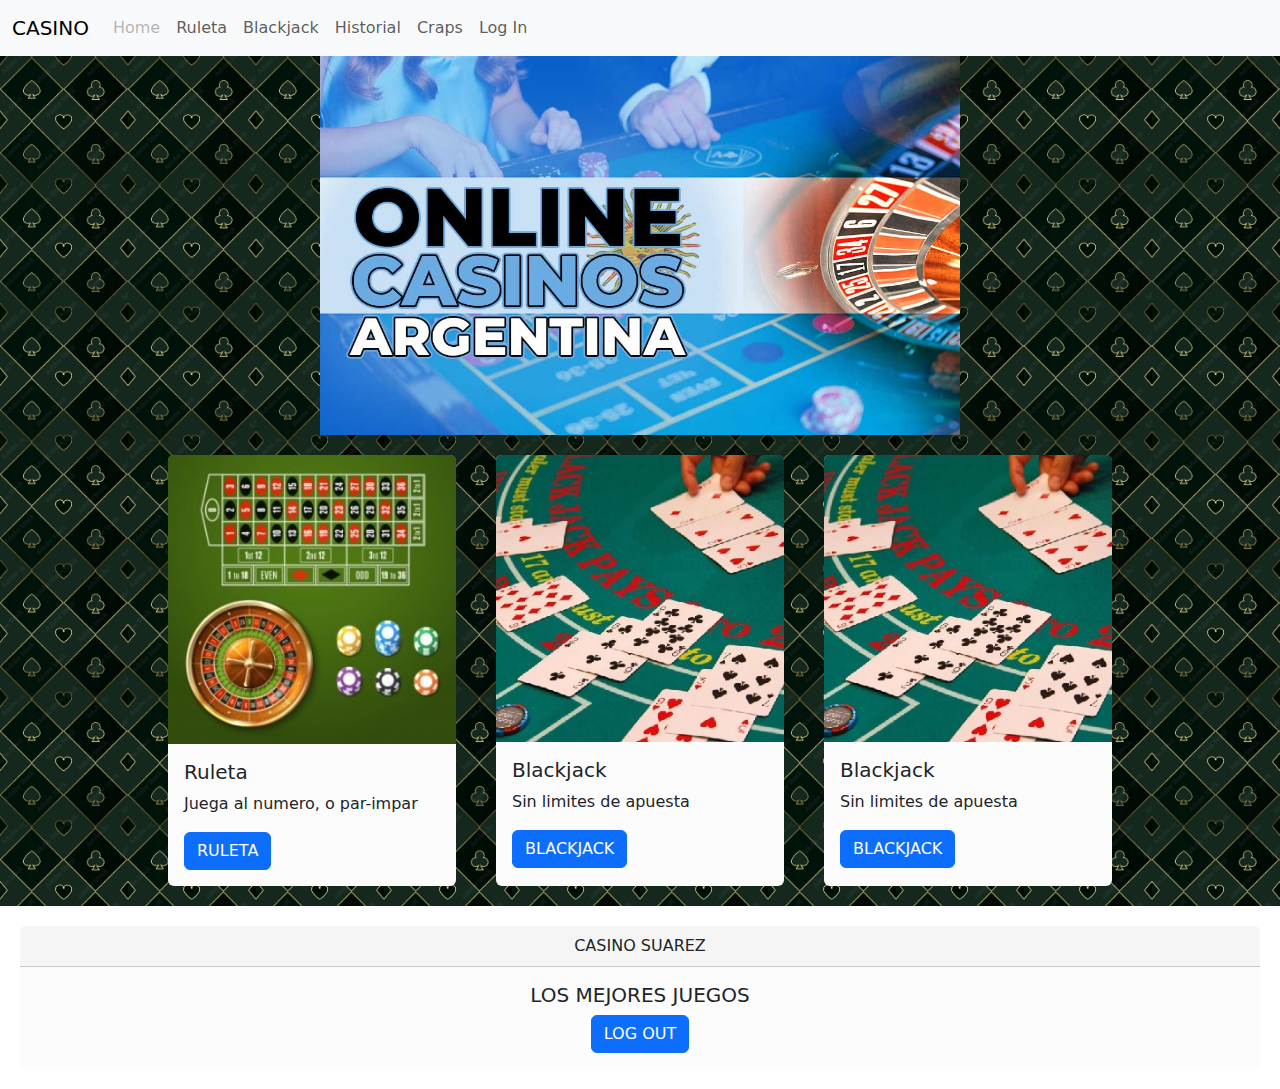
==== index.html @ d9e3111e "first commit" ====
<!DOCTYPE html>
<html lang="en">

<head>
    <meta charset="UTF-8">
    <meta name="viewport" content="width=device-width, initial-scale=1.0">
    <title>Document</title>
    <link href="https://cdn.jsdelivr.net/npm/bootstrap@5.3.3/dist/css/bootstrap.min.css" rel="stylesheet"
        integrity="sha384-QWTKZyjpPEjISv5WaRU9OFeRpok6YctnYmDr5pNlyT2bRjXh0JMhjY6hW+ALEwIH" crossorigin="anonymous">
    <link rel="stylesheet" href="./css/style.css">
</head>

<body>
    <nav>
        <nav class="navbar navbar-expand-lg bg-body-tertiary">
            <div class="container-fluid">
                <button class="navbar-toggler" type="button" data-bs-toggle="collapse"
                    data-bs-target="#navbarTogglerDemo03" aria-controls="navbarTogglerDemo03" aria-expanded="false"
                    aria-label="Toggle navigation">
                    <span class="navbar-toggler-icon"></span>
                </button>
                <a class="navbar-brand" href="#">CASINO</a>
                <div class="collapse navbar-collapse" id="navbarTogglerDemo03">
                    <ul class="navbar-nav me-auto mb-2 mb-lg-0">
                        <li class="nav-item">
                            <a class="nav-link disabled" aria-disabled="true">Home</a>
                        </li>
                        <li class="nav-item">
                            <a class="nav-link" href="./pages/ruleta.html">Ruleta</a>
                        </li>
                        <li class="nav-item">
                            <a class="nav-link" href="./pages/blackjack.html">Blackjack</a>
                        </li>
                        <li class="nav-item">
                            <a class="nav-link" href="./pages/historial.html">Historial</a>
                        </li>
                        <li class="nav-item">
                            <a class="nav-link" href="./pages/craps.html">Craps</a>
                        </li>
                        <li class="nav-item">
                            <a class="nav-link" href="./pages/login.html">Log In</a>
                        </li>
                    </ul>
                </div>
            </div>
        </nav>
    </nav>
    <main>
        <section class="mainIndex">
            <img src="../resources/casino-online-argentina.jpg" alt="" class="bannerIndex img-fluid">
            <section class="principal">
                
                <section class="juegos">
                    <div class="card" style="width: 18rem;">
                        <img src="../resources/ruleta-uno.jpg" class="card-img-top" alt="...">
                        <div class="card-body">
                            <h5 class="card-title">Ruleta</h5>
                            <p class="card-text">Juega al numero, o par-impar</p>
                            <a href="./pages/ruleta.html" class="btn btn-primary">RULETA</a>
                        </div>
                    </div>
                    <div class="card" style="width: 18rem;">
                        <img src="../resources/blackjack-uno.jpg" class="card-img-top" alt="...">
                        <div class="card-body">
                            <h5 class="card-title">Blackjack</h5>
                            <p class="card-text">Sin limites de apuesta</p>
                            <a href="./pages/blackjack.html" class="btn btn-primary">BLACKJACK</a>
                        </div>
                    </div>
                    <div class="card" style="width: 18rem;">
                        <img src="../resources/blackjack-uno.jpg" class="card-img-top" alt="...">
                        <div class="card-body">
                            <h5 class="card-title">Blackjack</h5>
                            <p class="card-text">Sin limites de apuesta</p>
                            <a href="./pages/blackjack.html" class="btn btn-primary">BLACKJACK</a>
                        </div>
                    </div>
                </section>
            </section>
        </section>
    </main>
    <footer>
        <div class="card text-center">
            <div class="card-header">
                CASINO SUAREZ
            </div>
            <div class="card-body">
                <h5 class="card-title">LOS MEJORES JUEGOS</h5>
                <button class="btn btn-primary" id="loggoutt">LOG OUT</button>
            </div>
        </div>
    </footer>

    <script src="https://cdn.jsdelivr.net/npm/bootstrap@5.3.3/dist/js/bootstrap.bundle.min.js"
        integrity="sha384-YvpcrYf0tY3lHB60NNkmXc5s9fDVZLESaAA55NDzOxhy9GkcIdslK1eN7N6jIeHz"
        crossorigin="anonymous"></script>
</body>

</html>
---- css/style.css ----
@charset "UTF-8";
* {
  margin: 0;
  padding: 0; }

.card {
  background-color: #fcfcfc;
  border: 0;
  margin: 20px; }

#wapp {
  position: fixed;
  top: 75%;
  right: 150px; }
  #wapp p {
    background-color: greenyellow;
    color: black;
    padding: 15px;
    border-radius: 15%; }

.pagina-fondo, .mainLogin, .main, .mainIndex, .mainRuleta {
  background-image: url("../resources/patron.png");
  background-size: 10%; }

.wapp {
  position: fixed;
  top: 75%;
  right: 150px; }
  .wapp button {
    background-color: greenyellow;
    color: black;
    padding: 15px;
    border-radius: 15%; }

.mainLogin {
  display: flex;
  flex-direction: column;
  justify-content: center;
  align-items: center; }
  .mainLogin .bannerLogin {
    width: 50%; }
  .mainLogin div {
    margin: 15px 0; }

.main {
  display: flex;
  justify-content: center; }
  .main .mesa {
    background-color: #11a711;
    width: 70%;
    display: flex;
    flex-direction: row;
    justify-content: center; }
    .main .mesa .ruleta img {
      width: 50%;
      border-radius: 50%;
      margin-top: 10px; }
    .main .mesa .ruleta div {
      margin-top: 30px; }

.mainIndex {
  display: flex;
  flex-direction: column;
  justify-content: center;
  align-items: center; }
  .mainIndex .bannerIndex {
    width: 50%; }
  .mainIndex .juegos {
    display: flex;
    flex-direction: row; }

.mainRuleta {
  display: flex;
  justify-content: center; }
  .mainRuleta .mesaRuleta {
    background-color: rgba(255, 255, 255, 0);
    width: 70%;
    display: flex;
    flex-direction: column;
    justify-content: center; }
    .mainRuleta .mesaRuleta .banner {
      display: flex;
      justify-content: center; }
    .mainRuleta .mesaRuleta #paño {
      background-color: #199919;
      display: flex;
      flex-direction: row;
      margin-top: 30px; }
      .mainRuleta .mesaRuleta #paño section {
        padding: 20px; }
        .mainRuleta .mesaRuleta #paño section .btn-group {
          margin-top: 10px; }
    .mainRuleta .mesaRuleta #panel {
      display: flex;
      flex-direction: row;
      justify-content: center;
      margin: 60px; }
    .mainRuleta .mesaRuleta .dados div {
      display: inline; }
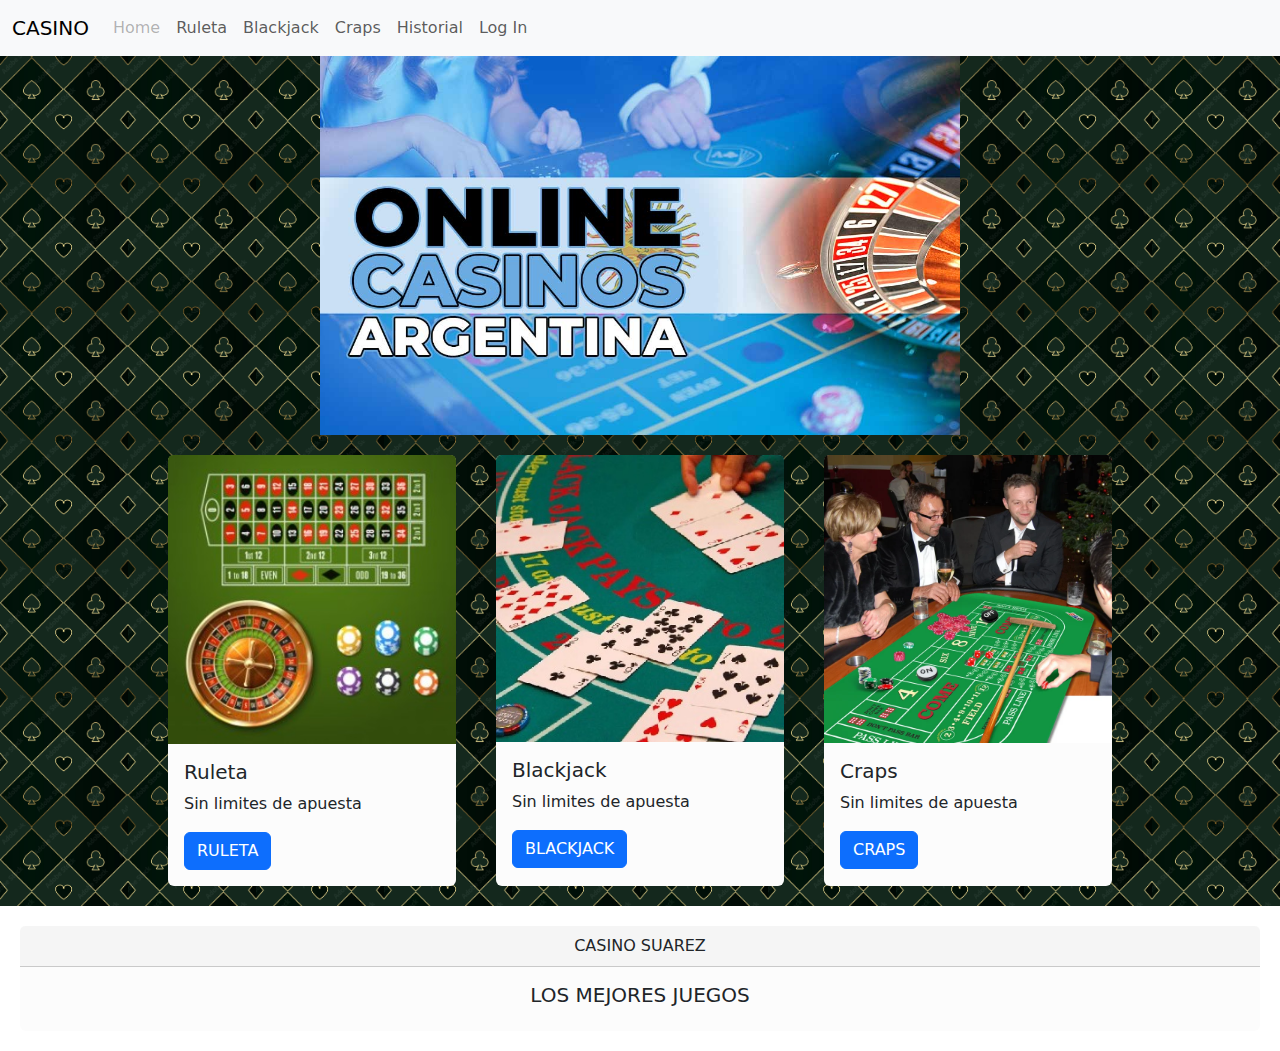
==== commit 034e10e0: "se agregó luxon para historial" ====
--- a/index.html
+++ b/index.html
@@ -32,10 +32,10 @@
                             <a class="nav-link" href="./pages/blackjack.html">Blackjack</a>
                         </li>
                         <li class="nav-item">
-                            <a class="nav-link" href="./pages/historial.html">Historial</a>
+                            <a class="nav-link" href="./pages/craps.html">Craps</a>
                         </li>
                         <li class="nav-item">
-                            <a class="nav-link" href="./pages/craps.html">Craps</a>
+                            <a class="nav-link" href="./pages/historial.html">Historial</a>
                         </li>
                         <li class="nav-item">
                             <a class="nav-link" href="./pages/login.html">Log In</a>
@@ -55,7 +55,7 @@
                         <img src="../resources/ruleta-uno.jpg" class="card-img-top" alt="...">
                         <div class="card-body">
                             <h5 class="card-title">Ruleta</h5>
-                            <p class="card-text">Juega al numero, o par-impar</p>
+                            <p class="card-text">Sin limites de apuesta</p>
                             <a href="./pages/ruleta.html" class="btn btn-primary">RULETA</a>
                         </div>
                     </div>
@@ -68,11 +68,11 @@
                         </div>
                     </div>
                     <div class="card" style="width: 18rem;">
-                        <img src="../resources/blackjack-uno.jpg" class="card-img-top" alt="...">
+                        <img src="../resources/craps.webp" class="card-img-top" alt="...">
                         <div class="card-body">
-                            <h5 class="card-title">Blackjack</h5>
+                            <h5 class="card-title">Craps</h5>
                             <p class="card-text">Sin limites de apuesta</p>
-                            <a href="./pages/blackjack.html" class="btn btn-primary">BLACKJACK</a>
+                            <a href="./pages/craps.html" class="btn btn-primary">CRAPS</a>
                         </div>
                     </div>
                 </section>
@@ -86,7 +86,7 @@
             </div>
             <div class="card-body">
                 <h5 class="card-title">LOS MEJORES JUEGOS</h5>
-                <button class="btn btn-primary" id="loggoutt">LOG OUT</button>
+                
             </div>
         </div>
     </footer>
--- a/css/style.css
+++ b/css/style.css
@@ -18,7 +18,7 @@
     padding: 15px;
     border-radius: 15%; }
 
-.pagina-fondo, .mainLogin, .main, .mainIndex, .mainRuleta {
+.pagina-fondo, .mainLogin, .mainRuleta, .mainIndex, .mainBj, .mainHistorial {
   background-image: url("../resources/patron.png");
   background-size: 10%; }
 
@@ -42,20 +42,26 @@
   .mainLogin div {
     margin: 15px 0; }
 
-.main {
+.mainRuleta {
   display: flex;
-  justify-content: center; }
-  .main .mesa {
+  flex-direction: column;
+  align-items: center; }
+  .mainRuleta .bannerRuleta {
+    display: flex;
+    justify-content: center;
+    width: 70%;
+    padding: 15px; }
+  .mainRuleta .mesa {
     background-color: #11a711;
     width: 70%;
     display: flex;
     flex-direction: row;
     justify-content: center; }
-    .main .mesa .ruleta img {
+    .mainRuleta .mesa .ruleta img {
       width: 50%;
       border-radius: 50%;
       margin-top: 10px; }
-    .main .mesa .ruleta div {
+    .mainRuleta .mesa .ruleta div {
       margin-top: 30px; }
 
 .mainIndex {
@@ -97,3 +103,45 @@
       margin: 60px; }
     .mainRuleta .mesaRuleta .dados div {
       display: inline; }
+
+.mainBj {
+  display: flex;
+  justify-content: center; }
+  .mainBj .principalBj {
+    padding: 25px;
+    width: 70%; }
+    .mainBj .principalBj .mesaBj {
+      display: flex;
+      flex-direction: column;
+      align-items: center;
+      background-color: #199919;
+      margin-top: 30px; }
+      .mainBj .principalBj .mesaBj .panelHorizonal {
+        display: flex;
+        flex-direction: row; }
+      .mainBj .principalBj .mesaBj img {
+        margin: 10px;
+        width: 180px;
+        height: 270px; }
+
+.mainHistorial {
+  display: flex;
+  flex-direction: column;
+  justify-content: center;
+  align-items: center; }
+  .mainHistorial .bannerHistorial {
+    width: 70%;
+    display: flex;
+    flex-direction: column;
+    align-items: center; }
+    .mainHistorial .bannerHistorial img {
+      padding: 20px;
+      width: 70%; }
+    .mainHistorial .bannerHistorial table {
+      width: 100%; }
+      .mainHistorial .bannerHistorial table td {
+        width: 25%; }
+    .mainHistorial .bannerHistorial #diezUltimos {
+      display: flex;
+      flex-direction: column;
+      align-items: center; }
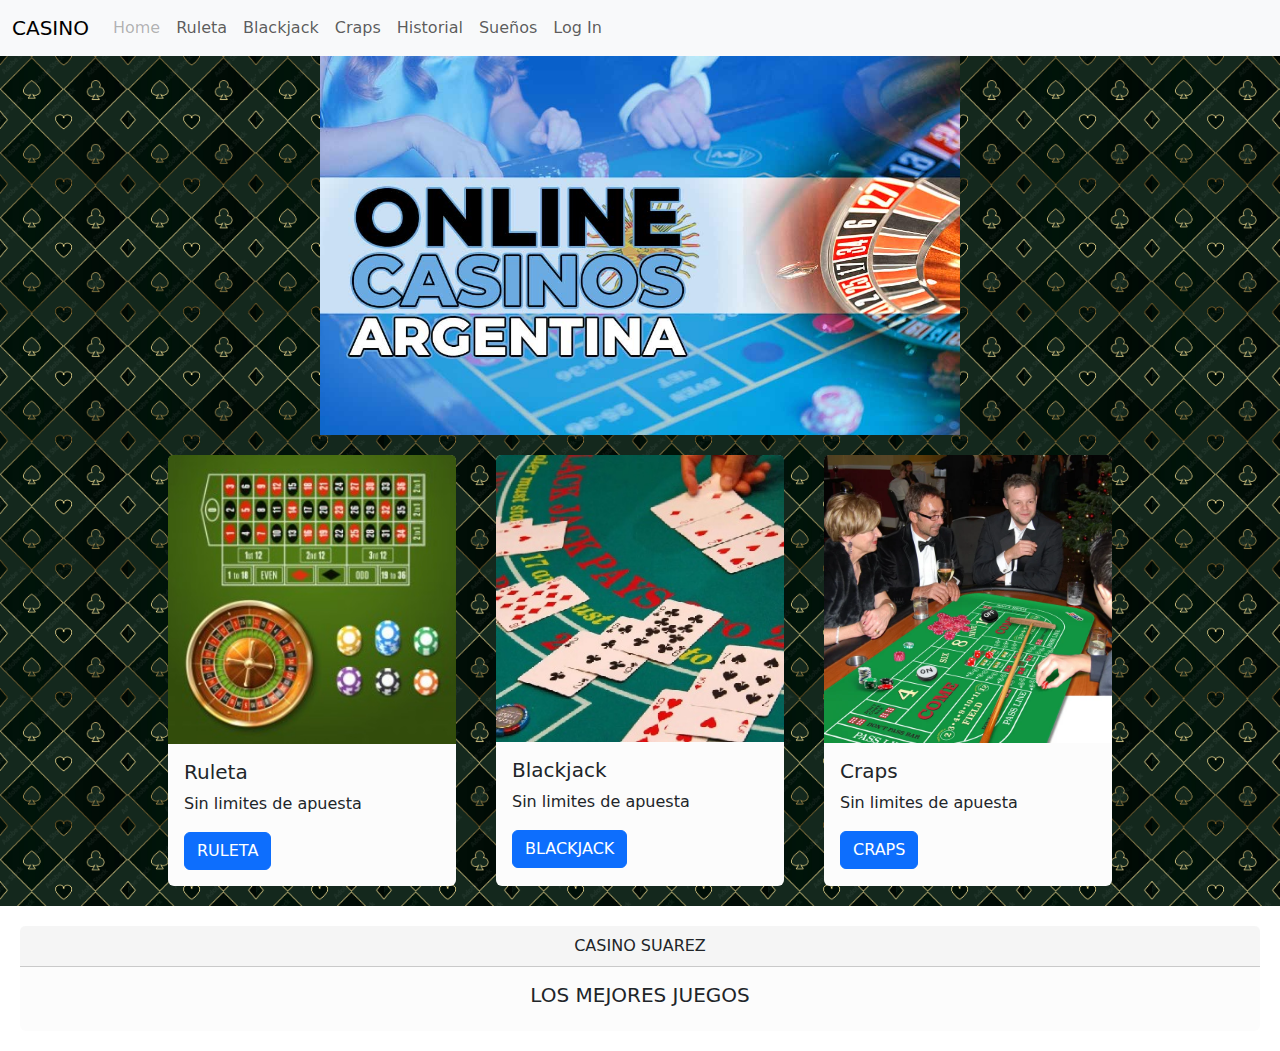
==== commit f3377143: "se agrega html sueños y json local" ====
--- a/index.html
+++ b/index.html
@@ -36,6 +36,9 @@
                         </li>
                         <li class="nav-item">
                             <a class="nav-link" href="./pages/historial.html">Historial</a>
+                        </li>
+                        <li class="nav-item">
+                            <a class="nav-link" href="./pages/sueños.html">Sueños</a>
                         </li>
                         <li class="nav-item">
                             <a class="nav-link" href="./pages/login.html">Log In</a>
--- a/css/style.css
+++ b/css/style.css
@@ -145,3 +145,8 @@
       display: flex;
       flex-direction: column;
       align-items: center; }
+
+#listado {
+  display: flex;
+  flex-direction: row;
+  flex-wrap: wrap; }
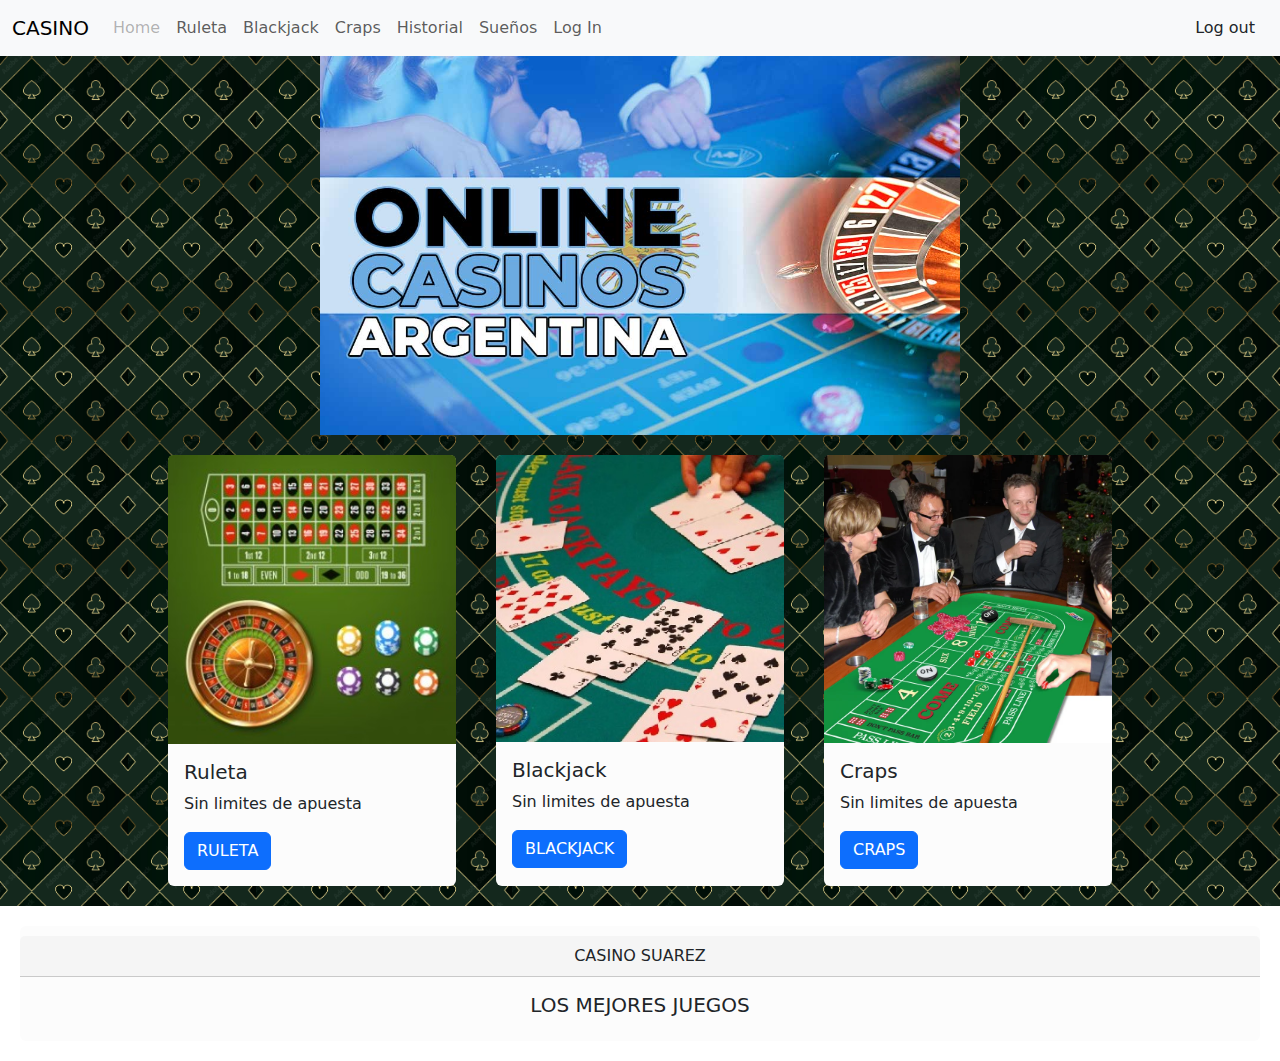
==== commit a307ceef: "responsive" ====
--- a/index.html
+++ b/index.html
@@ -44,18 +44,18 @@
                             <a class="nav-link" href="./pages/login.html">Log In</a>
                         </li>
                     </ul>
+                    <button class="btn btn-outline-alert" id="logout">Log out</button>
                 </div>
             </div>
         </nav>
     </nav>
     <main>
         <section class="mainIndex">
-            <img src="../resources/casino-online-argentina.jpg" alt="" class="bannerIndex img-fluid">
-            <section class="principal">
-                
+            <img src="./resources/casino-online-argentina.jpg" alt="" class="bannerIndex img-fluid">
+            <section class="principal">               
                 <section class="juegos">
                     <div class="card" style="width: 18rem;">
-                        <img src="../resources/ruleta-uno.jpg" class="card-img-top" alt="...">
+                        <img src="./resources/ruleta-uno.jpg" class="card-img-top" alt="...">
                         <div class="card-body">
                             <h5 class="card-title">Ruleta</h5>
                             <p class="card-text">Sin limites de apuesta</p>
@@ -63,7 +63,7 @@
                         </div>
                     </div>
                     <div class="card" style="width: 18rem;">
-                        <img src="../resources/blackjack-uno.jpg" class="card-img-top" alt="...">
+                        <img src="./resources/blackjack-uno.jpg" class="card-img-top" alt="...">
                         <div class="card-body">
                             <h5 class="card-title">Blackjack</h5>
                             <p class="card-text">Sin limites de apuesta</p>
@@ -71,7 +71,7 @@
                         </div>
                     </div>
                     <div class="card" style="width: 18rem;">
-                        <img src="../resources/craps.webp" class="card-img-top" alt="...">
+                        <img src="./resources/craps.webp" class="card-img-top" alt="...">
                         <div class="card-body">
                             <h5 class="card-title">Craps</h5>
                             <p class="card-text">Sin limites de apuesta</p>
@@ -97,6 +97,7 @@
     <script src="https://cdn.jsdelivr.net/npm/bootstrap@5.3.3/dist/js/bootstrap.bundle.min.js"
         integrity="sha384-YvpcrYf0tY3lHB60NNkmXc5s9fDVZLESaAA55NDzOxhy9GkcIdslK1eN7N6jIeHz"
         crossorigin="anonymous"></script>
+        <script src="./js/ind.js"></script>
 </body>
 
 </html>--- a/css/style.css
+++ b/css/style.css
@@ -18,19 +18,22 @@
     padding: 15px;
     border-radius: 15%; }
 
+@media (max-width: 675px) {
+  #wapp {
+    position: fixed;
+    top: 10%;
+    right: 5px; } }
+
+footer .card {
+  padding-top: 10px; }
+
 .pagina-fondo, .mainLogin, .mainRuleta, .mainIndex, .mainBj, .mainHistorial {
   background-image: url("../resources/patron.png");
   background-size: 10%; }
 
-.wapp {
-  position: fixed;
-  top: 75%;
-  right: 150px; }
-  .wapp button {
-    background-color: greenyellow;
-    color: black;
-    padding: 15px;
-    border-radius: 15%; }
+@media (max-width: 675px) {
+  .pagina-fondo, .mainLogin, .mainRuleta, .mainIndex, .mainBj, .mainHistorial {
+    background-size: 20%; } }
 
 .mainLogin {
   display: flex;
@@ -41,6 +44,17 @@
     width: 50%; }
   .mainLogin div {
     margin: 15px 0; }
+
+@media (max-width: 675px) {
+  .mainLogin .bannerLogin {
+    margin-top: 10px;
+    width: 90%; }
+  .mainLogin div {
+    padding: 15px 10px; }
+  .mainLogin .form {
+    display: flex;
+    flex-direction: column;
+    align-items: center; } }
 
 .mainRuleta {
   display: flex;
@@ -64,6 +78,24 @@
     .mainRuleta .mesa .ruleta div {
       margin-top: 30px; }
 
+@media (max-width: 675px) {
+  .mainRuleta .bannerRuleta {
+    width: 90%;
+    padding: 5px; }
+  .mainRuleta .mesa {
+    background-color: #11a711;
+    width: 90%;
+    flex-direction: column;
+    align-items: center; }
+    .mainRuleta .mesa .ruleta {
+      margin-left: 5px; }
+      .mainRuleta .mesa .ruleta img {
+        width: 50%;
+        border-radius: 50%; }
+      .mainRuleta .mesa .ruleta div {
+        margin-top: 5px;
+        width: 90%; } }
+
 .mainIndex {
   display: flex;
   flex-direction: column;
@@ -74,6 +106,13 @@
   .mainIndex .juegos {
     display: flex;
     flex-direction: row; }
+
+@media (max-width: 675px) {
+  .mainIndex .bannerIndex {
+    width: 90%; }
+  .mainIndex .juegos {
+    display: flex;
+    flex-direction: column; } }
 
 .mainRuleta {
   display: flex;
@@ -104,12 +143,31 @@
     .mainRuleta .mesaRuleta .dados div {
       display: inline; }
 
+@media (max-width: 675px) {
+  .mainRuleta .mesaRuleta {
+    width: 90%; }
+    .mainRuleta .mesaRuleta #paño {
+      flex-direction: column;
+      margin-top: 5px;
+      padding-top: 5px; }
+      .mainRuleta .mesaRuleta #paño #pañoDos {
+        width: 100%;
+        margin-bottom: 0; }
+      .mainRuleta .mesaRuleta #paño section {
+        padding: 0 5px; }
+        .mainRuleta .mesaRuleta #paño section .btn-group {
+          margin-top: 0px; } }
+
 .mainBj {
   display: flex;
   justify-content: center; }
   .mainBj .principalBj {
     padding: 25px;
     width: 70%; }
+    .mainBj .principalBj .banBj {
+      display: flex;
+      align-items: center;
+      justify-content: center; }
     .mainBj .principalBj .mesaBj {
       display: flex;
       flex-direction: column;
@@ -124,6 +182,15 @@
         width: 180px;
         height: 270px; }
 
+@media (max-width: 675px) {
+  .mainBj .principalBj {
+    padding: 5px;
+    width: 90%; }
+    .mainBj .principalBj .mesaBj img {
+      margin: 5px;
+      width: 70px;
+      height: 105px; } }
+
 .mainHistorial {
   display: flex;
   flex-direction: column;
@@ -146,7 +213,19 @@
       flex-direction: column;
       align-items: center; }
 
+@media (max-width: 675px) {
+  .mainHistorial .bannerHistorial {
+    width: 100%;
+    display: flex;
+    flex-direction: column;
+    align-items: center; }
+    .mainHistorial .bannerHistorial table {
+      width: 90%; }
+      .mainHistorial .bannerHistorial table td {
+        width: 25%; } }
+
 #listado {
   display: flex;
   flex-direction: row;
-  flex-wrap: wrap; }
+  flex-wrap: wrap;
+  justify-content: center; }
